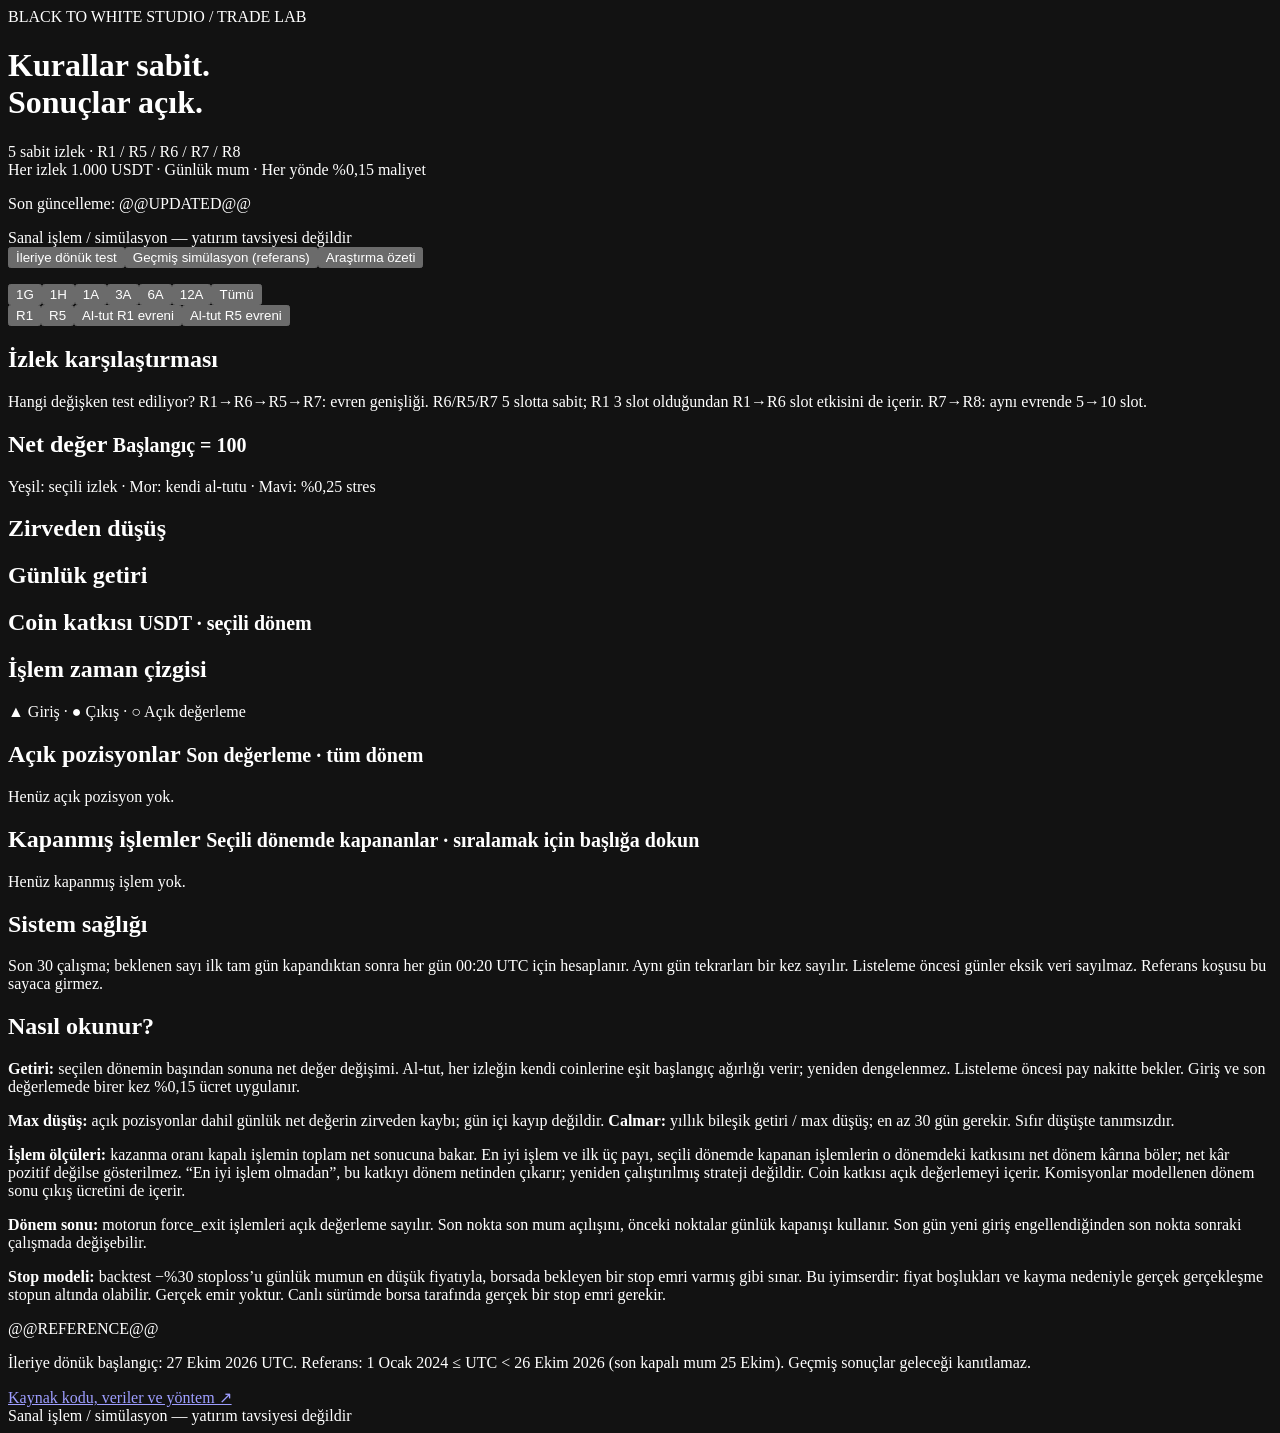
==== scripts/site.html @ 6330c3c9 "Five tracks (R1, R5, R6 large caps, R7 broad, R8 broad+10 slots), site v2 with period filters, resea" ====
<!doctype html>
<html lang="tr"><head><meta charset="utf-8"><meta name="viewport" content="width=device-width, initial-scale=1">
<meta name="color-scheme" content="dark"><meta name="description" content="Dondurulmuş momentum stratejilerinin günlük sanal test kaydı">
<title>Trade Lab — İleriye Dönük Sanal Test</title><link rel="stylesheet" href="style.css">
<script src="metrics.js" defer></script><script src="app.js" defer></script></head>
<body><main><header><div class="eyebrow">BLACK TO WHITE STUDIO / TRADE LAB</div>
<h1>Kurallar sabit.<br><span>Sonuçlar açık.</span></h1>
<p>5 sabit izlek · R1 / R5 / R6 / R7 / R8<br>Her izlek 1.000 USDT · Günlük mum · Her yönde %0,15 maliyet</p>
<p class="muted">Son güncelleme: @@UPDATED@@</p>
<div class="notice">Sanal işlem / simülasyon — yatırım tavsiyesi değildir</div></header>
<nav class="view-toggle" aria-label="Kayıt türü"><button data-view="forward" aria-pressed="true">İleriye dönük test</button><button data-view="reference" aria-pressed="false">Geçmiş simülasyon (referans)</button><button data-view="research" aria-pressed="false">Araştırma özeti</button></nav>
<div id="forward-content"><p id="reference-label" class="notice" hidden>@@REFERENCE@@</p><p id="state" role="status"></p>
<section class="controls"><div id="periods" aria-label="Dönem">
<button data-days="1">1G</button><button data-days="7">1H</button><button data-days="30">1A</button><button data-days="90">3A</button><button data-days="180">6A</button><button data-days="365">12A</button><button data-days="0" aria-pressed="true">Tümü</button></div>
<div id="tracks" aria-label="İzlek"><button data-track="r1" aria-pressed="true">R1</button><button data-track="r5">R5</button><button data-track="bh1">Al-tut R1 evreni</button><button data-track="bh5">Al-tut R5 evreni</button></div></section>
<section class="panel"><h2>İzlek karşılaştırması</h2><p>Hangi değişken test ediliyor? R1→R6→R5→R7: evren genişliği. R6/R5/R7 5 slotta sabit; R1 3 slot olduğundan R1→R6 slot etkisini de içerir. R7→R8: aynı evrende 5→10 slot.</p><div id="comparison" class="table-scroll"></div><p id="track-description" class="muted"></p></section>
<p id="period-warning" class="muted" role="status"></p><div id="kpis" class="cards"></div>
<section class="panel"><div class="section-head"><h2>Net değer <small>Başlangıç = 100</small></h2><span class="muted">Yeşil: seçili izlek · Mor: kendi al-tutu · Mavi: %0,25 stres</span></div><div id="equity" class="chart"></div></section>
<div class="chart-grid"><section class="panel"><h2>Zirveden düşüş</h2><div id="drawdown" class="chart"></div></section><section class="panel"><h2>Günlük getiri</h2><div id="returns" class="chart"></div></section></div>
<div class="chart-grid"><section class="panel"><h2>Coin katkısı <small>USDT · seçili dönem</small></h2><div id="coins"></div></section><section class="panel"><h2>İşlem zaman çizgisi</h2><p class="muted">▲ Giriş · ● Çıkış · ○ Açık değerleme</p><div id="timeline"></div></section></div>
<section id="monthly-panel" class="panel" hidden><h2>Aylık getiri haritası</h2><div id="monthly" class="table-scroll"></div><p class="muted">İlk/son ay kısmi olabilir. Getiriler bileşik hesaplanır.</p></section>
<section class="panel"><h2>Açık pozisyonlar <small>Son değerleme · tüm dönem</small></h2><div id="open" class="table-scroll">Henüz açık pozisyon yok.</div></section>
<section class="panel"><h2>Kapanmış işlemler <small>Seçili dönemde kapananlar · sıralamak için başlığa dokun</small></h2><div id="closed" class="table-scroll">Henüz kapanmış işlem yok.</div></section>
<section class="panel"><h2>Sistem sağlığı</h2><p id="health-status"></p><div id="health" class="table-scroll"></div><p class="muted">Son 30 çalışma; beklenen sayı ilk tam gün kapandıktan sonra her gün 00:20 UTC için hesaplanır. Aynı gün tekrarları bir kez sayılır. Listeleme öncesi günler eksik veri sayılmaz. Referans koşusu bu sayaca girmez.</p></section>
<section class="panel prose"><h2>Nasıl okunur?</h2><p><b>Getiri:</b> seçilen dönemin başından sonuna net değer değişimi. Al-tut, her izleğin kendi coinlerine eşit başlangıç ağırlığı verir; yeniden dengelenmez. Listeleme öncesi pay nakitte bekler. Giriş ve son değerlemede birer kez %0,15 ücret uygulanır.</p>
<p><b>Max düşüş:</b> açık pozisyonlar dahil günlük net değerin zirveden kaybı; gün içi kayıp değildir. <b>Calmar:</b> yıllık bileşik getiri / max düşüş; en az 30 gün gerekir. Sıfır düşüşte tanımsızdır.</p>
<p><b>İşlem ölçüleri:</b> kazanma oranı kapalı işlemin toplam net sonucuna bakar. En iyi işlem ve ilk üç payı, seçili dönemde kapanan işlemlerin o dönemdeki katkısını net dönem kârına böler; net kâr pozitif değilse gösterilmez. “En iyi işlem olmadan”, bu katkıyı dönem netinden çıkarır; yeniden çalıştırılmış strateji değildir. Coin katkısı açık değerlemeyi içerir. Komisyonlar modellenen dönem sonu çıkış ücretini de içerir.</p>
<p><b>Dönem sonu:</b> motorun force_exit işlemleri açık değerleme sayılır. Son nokta son mum açılışını, önceki noktalar günlük kapanışı kullanır. Son gün yeni giriş engellendiğinden son nokta sonraki çalışmada değişebilir.</p>
<p><b>Stop modeli:</b> backtest −%30 stoploss’u günlük mumun en düşük fiyatıyla, borsada bekleyen bir stop emri varmış gibi sınar. Bu iyimserdir: fiyat boşlukları ve kayma nedeniyle gerçek gerçekleşme stopun altında olabilir. Gerçek emir yoktur. Canlı sürümde borsa tarafında gerçek bir stop emri gerekir.</p>
<p class="notice">@@REFERENCE@@</p><p>İleriye dönük başlangıç: 27 Ekim 2026 UTC. Referans: 1 Ocak 2024 ≤ UTC &lt; 26 Ekim 2026 (son kapalı mum 25 Ekim). Geçmiş sonuçlar geleceği kanıtlamaz.</p>
<a href="https://github.com/SametAlici/ai-crypto-trader-paper">Kaynak kodu, veriler ve yöntem ↗</a></section>
</div><section id="research-content" hidden>
<p class="notice">Tarihsel simülasyon; bu veriler strateji geliştirmede kullanıldı; ileriye dönük test değildir</p>
<p id="research-date" class="muted"></p>
<section class="panel"><h2>Stratejiler ve eleme nedenleri</h2><div id="research-strategies" class="table-scroll"></div></section>
<section class="panel"><h2>Kanıt türüne göre değerlendirmeler</h2><div id="research-evaluations"></div></section>
<section class="panel"><h2>Getiri ve risk</h2><p class="muted">X: max düşüş (%) · Y: net getiri (%) · Her nokta ayrı bir değerlendirme; kanıt türleri farklıdır. Noktaya dokunun.</p><div id="research-scatter" class="chart"></div><p id="scatter-detail" role="status"></p></section>
<section class="panel"><h2>Komisyon stresi</h2><p class="muted">Aynı strateji, evren ve kanıt grubu içinde tek yön ücret → net getiri.</p><select id="research-fee-select" aria-label="Ücret deneyi"></select><div id="research-fee" class="chart"></div></section>
<section class="panel"><h2>Kâr yoğunlaşması</h2><div id="research-concentration" class="table-scroll"></div></section>
<section class="panel"><h2>AI özeti</h2><div id="research-ai"></div></section>
<section class="panel"><h2>Karar ölçütleri</h2><ul id="research-criteria"></ul><h3>Sınırlar</h3><ul id="research-limitations"></ul></section>
<section class="panel"><h2>Tarihsel net değer eğrileri</h2><select id="research-equity-select" aria-label="Tarihsel eğri"></select><p id="research-equity-label" class="muted"></p><div id="research-equity" class="chart"></div></section>
</section><noscript>Grafik ve dönem filtreleri için JavaScript gerekir. Tüm veriler depodaki results klasöründedir.</noscript>
<footer>Sanal işlem / simülasyon — yatırım tavsiyesi değildir</footer></main>
<script id="report-data" type="application/json">@@DATA@@</script></body></html>
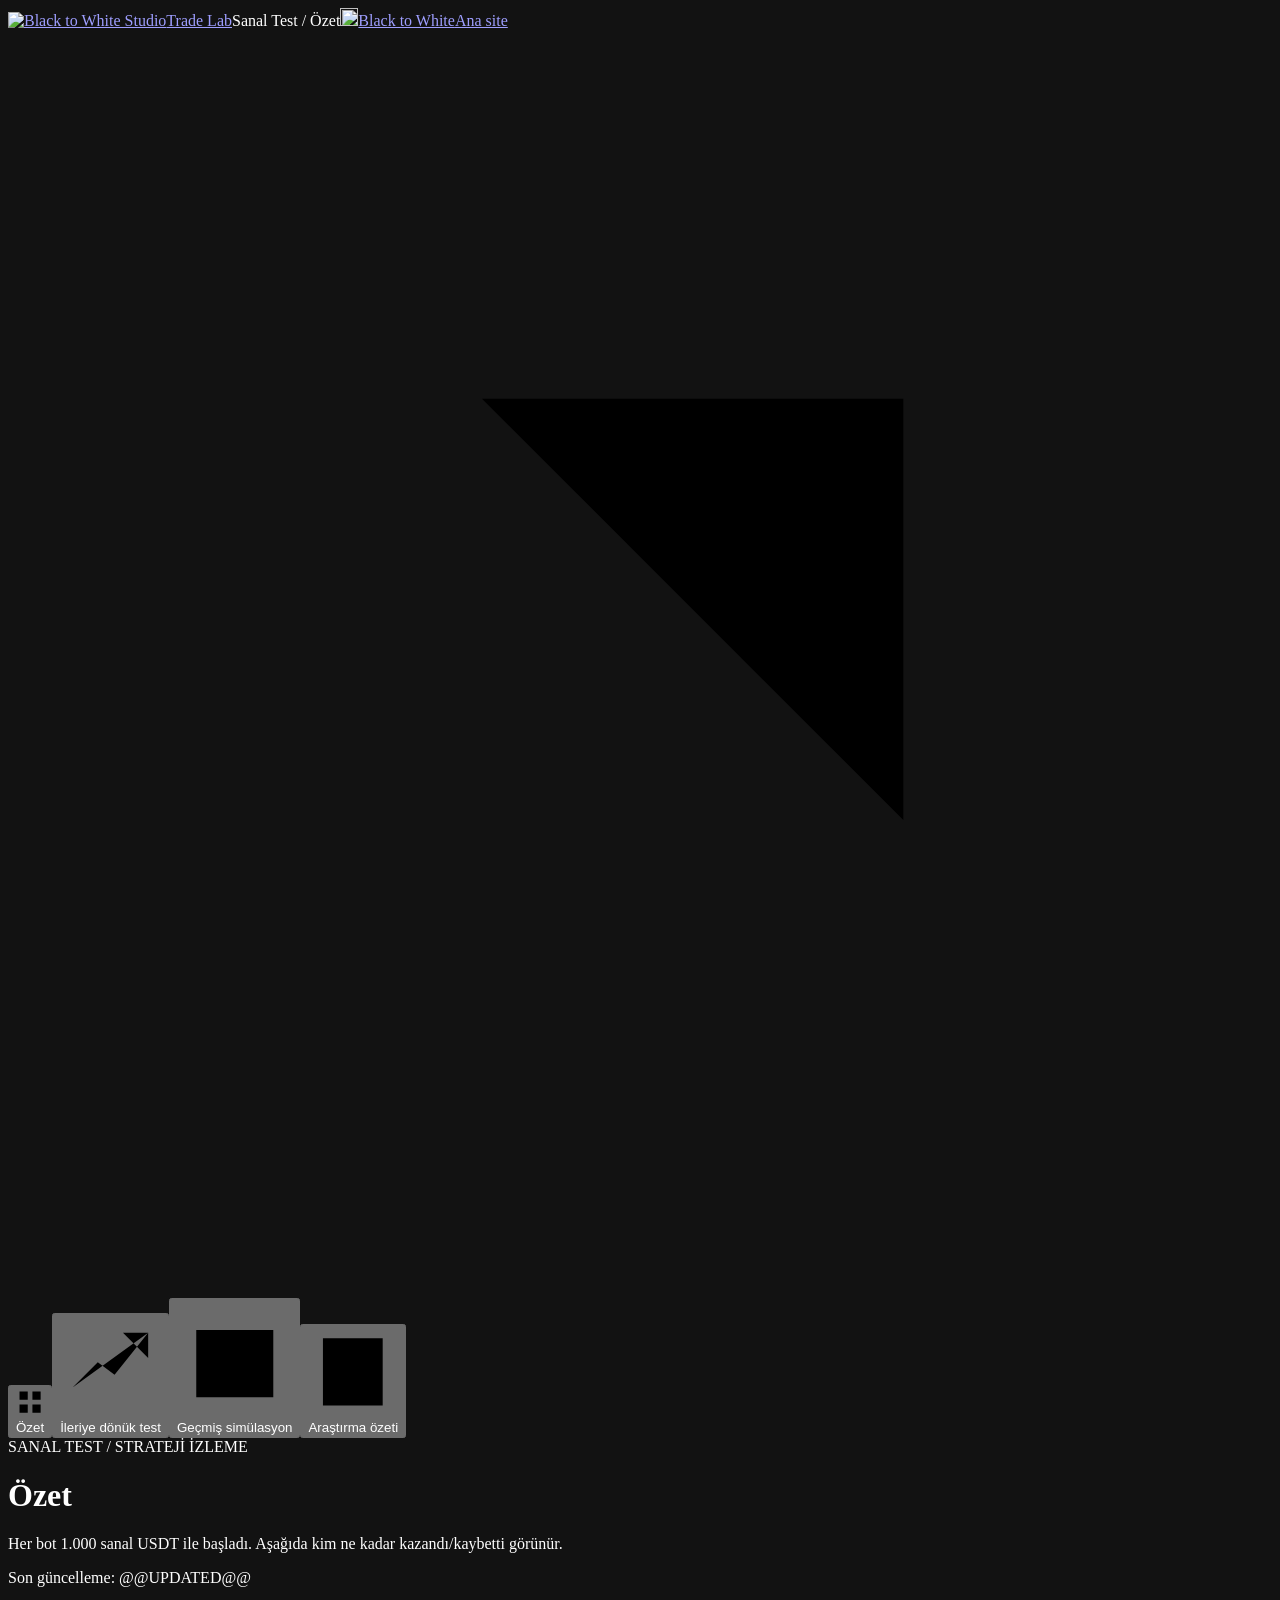
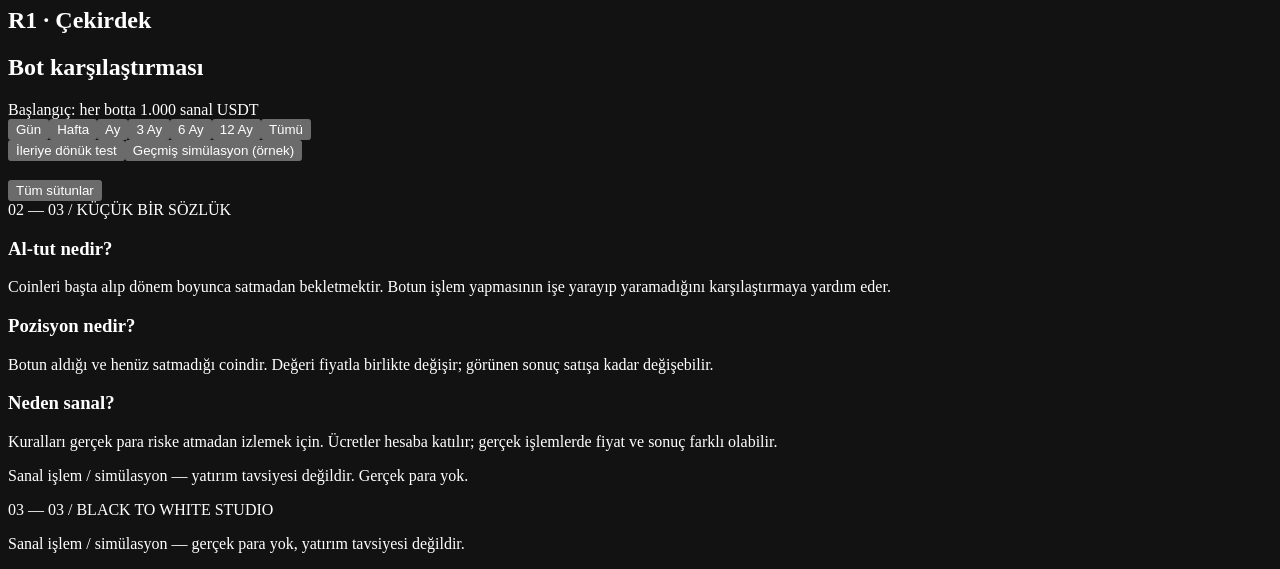
==== commit 698bffe4: "Site redesign: dense fintech dashboard style, simple Özet page with per-bot results by period, brand" ====
--- a/scripts/site.html
+++ b/scripts/site.html
@@ -1,21 +1,30 @@
 <!doctype html>
 <html lang="tr"><head><meta charset="utf-8"><meta name="viewport" content="width=device-width, initial-scale=1">
 <meta name="color-scheme" content="dark"><meta name="description" content="Dondurulmuş momentum stratejilerinin günlük sanal test kaydı">
+<link rel="icon" type="image/svg+xml" href="favicon.svg"><meta name="theme-color" content="#0F0F10">
+<link rel="preconnect" href="https://fonts.googleapis.com"><link rel="preconnect" href="https://fonts.gstatic.com" crossorigin><link href="https://fonts.googleapis.com/css2?family=IBM+Plex+Sans:wght@400;500;600&amp;family=IBM+Plex+Mono:wght@400;500;600&amp;display=swap" rel="stylesheet">
 <title>Trade Lab — İleriye Dönük Sanal Test</title><link rel="stylesheet" href="style.css">
 <script src="metrics.js" defer></script><script src="app.js" defer></script></head>
-<body><main><header><div class="eyebrow">BLACK TO WHITE STUDIO / TRADE LAB</div>
-<h1>Kurallar sabit.<br><span>Sonuçlar açık.</span></h1>
-<p>5 sabit izlek · R1 / R5 / R6 / R7 / R8<br>Her izlek 1.000 USDT · Günlük mum · Her yönde %0,15 maliyet</p>
-<p class="muted">Son güncelleme: @@UPDATED@@</p>
-<div class="notice">Sanal işlem / simülasyon — yatırım tavsiyesi değildir</div></header>
-<nav class="view-toggle" aria-label="Kayıt türü"><button data-view="forward" aria-pressed="true">İleriye dönük test</button><button data-view="reference" aria-pressed="false">Geçmiş simülasyon (referans)</button><button data-view="research" aria-pressed="false">Araştırma özeti</button></nav>
-<div id="forward-content"><p id="reference-label" class="notice" hidden>@@REFERENCE@@</p><p id="state" role="status"></p>
+<body><div class="masthead"><a class="brand" href="https://blacktowhitestudio.com"><img src="logo.svg" width="32" height="32" alt="Black to White Studio"><span>Trade Lab</span></a><span id="breadcrumb" class="breadcrumb">Sanal Test / Özet</span><a class="home-link" href="https://blacktowhitestudio.com" aria-label="Ana siteye git: blacktowhitestudio.com"><img src="logo.svg" width="18" height="18" alt="" aria-hidden="true"><span class="home-label"><span class="home-kicker" lang="en">Black to White</span><span class="home-title">Ana site</span></span><svg class="home-arrow" viewBox="0 0 24 24" aria-hidden="true"><path d="M7 17L17 7M9 7h8v8"/></svg></a></div><main><nav class="view-toggle" aria-label="Kayıt türü"><button data-view="overview" aria-pressed="true"><svg viewBox="0 0 24 24" aria-hidden="true"><path d="M3 3h7v7H3z M14 3h7v7h-7z M3 14h7v7H3z M14 14h7v7h-7z"/></svg>Özet</button><button data-view="forward" aria-pressed="false"><svg viewBox="0 0 24 24" aria-hidden="true"><path d="M3 17l6-6 4 3 8-10 M15 4h6v6"/></svg>İleriye dönük test</button><button data-view="reference" aria-pressed="false"><svg viewBox="0 0 24 24" aria-hidden="true"><path d="M4 6h16v14H4z M8 2v8 M16 2v8 M4 12h16"/></svg>Geçmiş simülasyon</button><button data-view="research" aria-pressed="false"><svg viewBox="0 0 24 24" aria-hidden="true"><path d="M4 3h16v18H4z M8 8h8 M8 12h8 M8 16h5"/></svg>Araştırma özeti</button></nav>
+<header class="hero"><div><div class="eyebrow">SANAL TEST / STRATEJİ İZLEME</div><h1 id="page-title">Özet</h1><p>Her bot 1.000 sanal USDT ile başladı. Aşağıda kim ne kadar kazandı/kaybetti görünür.</p></div><p class="muted updated">Son güncelleme: @@UPDATED@@</p></header>
+
+<section id="overview-content" aria-label="Özet"><div id="overview-bots" class="bot-pills" aria-label="Özet bot seçimi"></div><h2 id="overview-bot-title">R1 · Çekirdek</h2><p id="overview-bot-description" class="muted"></p><div id="overview-stats" class="stat-strip" aria-label="Seçili bot dönem özeti"></div>
+<div class="section-head overview-heading"><h2>Bot karşılaştırması</h2><span class="muted">Başlangıç: her botta 1.000 sanal USDT</span></div>
+<div id="overview-periods" class="period-chips" aria-label="Özet dönemi"><button data-overview-days="1">Gün</button><button data-overview-days="7">Hafta</button><button data-overview-days="30">Ay</button><button data-overview-days="90">3 Ay</button><button data-overview-days="180">6 Ay</button><button data-overview-days="365">12 Ay</button><button data-overview-days="0" aria-pressed="true">Tümü</button></div>
+<div class="source-toggle" aria-label="Özet veri kaynağı"><button data-source="forward" aria-pressed="true">İleriye dönük test</button><button data-source="reference" aria-pressed="false">Geçmiş simülasyon (örnek)</button></div>
+<p id="overview-label" class="notice" role="status"></p>
+<section class="panel ranking"><h3 id="ranking-title"></h3><button id="all-columns" class="columns-toggle" aria-pressed="false" aria-controls="overview-comparison">Tüm sütunlar</button><div id="overview-comparison" class="table-scroll"></div></section>
+<div id="bot-cards" class="bot-grid"></div>
+<section class="glossary"><div class="eyebrow">02 — 03 / KÜÇÜK BİR SÖZLÜK</div><div class="glossary-grid"><article><h3>Al-tut nedir?</h3><p>Coinleri başta alıp dönem boyunca satmadan bekletmektir. Botun işlem yapmasının işe yarayıp yaramadığını karşılaştırmaya yardım eder.</p></article><article><h3>Pozisyon nedir?</h3><p>Botun aldığı ve henüz satmadığı coindir. Değeri fiyatla birlikte değişir; görünen sonuç satışa kadar değişebilir.</p></article><article><h3>Neden sanal?</h3><p>Kuralları gerçek para riske atmadan izlemek için. Ücretler hesaba katılır; gerçek işlemlerde fiyat ve sonuç farklı olabilir.</p></article></div></section>
+<p class="notice">Sanal işlem / simülasyon — yatırım tavsiyesi değildir. Gerçek para yok.</p>
+</section>
+<div id="forward-content" hidden><p id="reference-label" class="notice" hidden>@@REFERENCE@@</p><p id="state" role="status"></p><div id="detail-content"><div id="detail-stats" class="stat-strip" aria-label="Dönem özeti"></div>
 <section class="controls"><div id="periods" aria-label="Dönem">
-<button data-days="1">1G</button><button data-days="7">1H</button><button data-days="30">1A</button><button data-days="90">3A</button><button data-days="180">6A</button><button data-days="365">12A</button><button data-days="0" aria-pressed="true">Tümü</button></div>
+<button data-days="1">Gün</button><button data-days="7">Hafta</button><button data-days="30">Ay</button><button data-days="90">3 Ay</button><button data-days="180">6 Ay</button><button data-days="365">12 Ay</button><button data-days="0" aria-pressed="true">Tümü</button></div>
 <div id="tracks" aria-label="İzlek"><button data-track="r1" aria-pressed="true">R1</button><button data-track="r5">R5</button><button data-track="bh1">Al-tut R1 evreni</button><button data-track="bh5">Al-tut R5 evreni</button></div></section>
 <section class="panel"><h2>İzlek karşılaştırması</h2><p>Hangi değişken test ediliyor? R1→R6→R5→R7: evren genişliği. R6/R5/R7 5 slotta sabit; R1 3 slot olduğundan R1→R6 slot etkisini de içerir. R7→R8: aynı evrende 5→10 slot.</p><div id="comparison" class="table-scroll"></div><p id="track-description" class="muted"></p></section>
 <p id="period-warning" class="muted" role="status"></p><div id="kpis" class="cards"></div>
-<section class="panel"><div class="section-head"><h2>Net değer <small>Başlangıç = 100</small></h2><span class="muted">Yeşil: seçili izlek · Mor: kendi al-tutu · Mavi: %0,25 stres</span></div><div id="equity" class="chart"></div></section>
+<section class="panel"><div class="section-head"><h2>Net değer <small>Başlangıç = 100</small></h2><span class="muted">Mavi: seçili izlek · Gri kesik: kendi al-tutu · Koyu gri: %0,25 stres</span></div><div id="equity" class="chart"></div></section>
 <div class="chart-grid"><section class="panel"><h2>Zirveden düşüş</h2><div id="drawdown" class="chart"></div></section><section class="panel"><h2>Günlük getiri</h2><div id="returns" class="chart"></div></section></div>
 <div class="chart-grid"><section class="panel"><h2>Coin katkısı <small>USDT · seçili dönem</small></h2><div id="coins"></div></section><section class="panel"><h2>İşlem zaman çizgisi</h2><p class="muted">▲ Giriş · ● Çıkış · ○ Açık değerleme</p><div id="timeline"></div></section></div>
 <section id="monthly-panel" class="panel" hidden><h2>Aylık getiri haritası</h2><div id="monthly" class="table-scroll"></div><p class="muted">İlk/son ay kısmi olabilir. Getiriler bileşik hesaplanır.</p></section>
@@ -29,7 +38,7 @@
 <p><b>Stop modeli:</b> backtest −%30 stoploss’u günlük mumun en düşük fiyatıyla, borsada bekleyen bir stop emri varmış gibi sınar. Bu iyimserdir: fiyat boşlukları ve kayma nedeniyle gerçek gerçekleşme stopun altında olabilir. Gerçek emir yoktur. Canlı sürümde borsa tarafında gerçek bir stop emri gerekir.</p>
 <p class="notice">@@REFERENCE@@</p><p>İleriye dönük başlangıç: 27 Ekim 2026 UTC. Referans: 1 Ocak 2024 ≤ UTC &lt; 26 Ekim 2026 (son kapalı mum 25 Ekim). Geçmiş sonuçlar geleceği kanıtlamaz.</p>
 <a href="https://github.com/SametAlici/ai-crypto-trader-paper">Kaynak kodu, veriler ve yöntem ↗</a></section>
-</div><section id="research-content" hidden>
+</div></div><section id="research-content" hidden>
 <p class="notice">Tarihsel simülasyon; bu veriler strateji geliştirmede kullanıldı; ileriye dönük test değildir</p>
 <p id="research-date" class="muted"></p>
 <section class="panel"><h2>Stratejiler ve eleme nedenleri</h2><div id="research-strategies" class="table-scroll"></div></section>
@@ -41,5 +50,5 @@
 <section class="panel"><h2>Karar ölçütleri</h2><ul id="research-criteria"></ul><h3>Sınırlar</h3><ul id="research-limitations"></ul></section>
 <section class="panel"><h2>Tarihsel net değer eğrileri</h2><select id="research-equity-select" aria-label="Tarihsel eğri"></select><p id="research-equity-label" class="muted"></p><div id="research-equity" class="chart"></div></section>
 </section><noscript>Grafik ve dönem filtreleri için JavaScript gerekir. Tüm veriler depodaki results klasöründedir.</noscript>
-<footer>Sanal işlem / simülasyon — yatırım tavsiyesi değildir</footer></main>
+<footer><span class="eyebrow">03 — 03 / BLACK TO WHITE STUDIO</span><p>Sanal işlem / simülasyon — gerçek para yok, yatırım tavsiyesi değildir.</p></footer></main>
 <script id="report-data" type="application/json">@@DATA@@</script></body></html>
